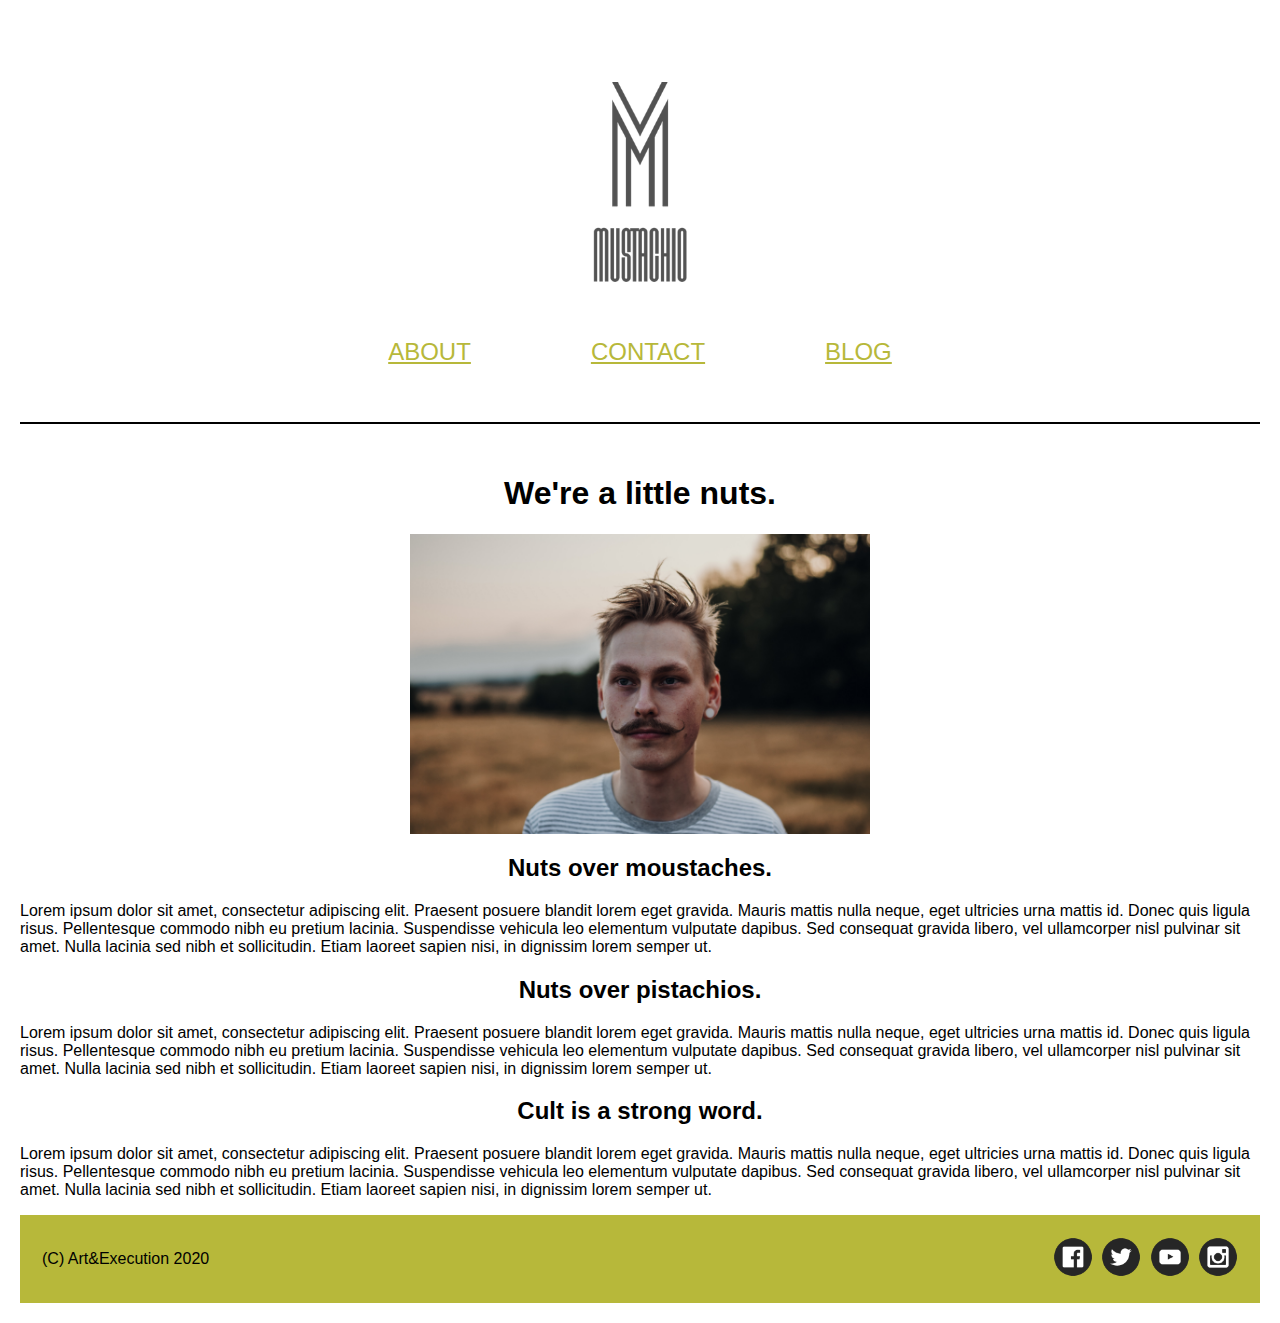
==== about.html @ 49de4752 "adding pages" ====
<!DOCTYPE html>
<html lang="en">
<head>
  <link rel="stylesheet" href="./aboutStyle.css">
  <meta charset="UTF-8">
  <meta name="viewport" content="width=device-width, initial-scale=1.0">
  <title>Want to know more?</title>
  <link href="https://fonts.googleapis.com/css2?family=Carrois+Gothic&display=swap" rel="stylesheet">
</head>
<header>
    <a href="https://ashleighfiddler.github.io/hairSalonWebsite/" class="logo"></a> 
        <img src="images/logo.png" height="200px" alt="logo">
    </a>
    <nav>
        <a href="about.html" class="navlink">ABOUT</a>
        <a href="contact.html"class="navlink">CONTACT</a>
        <a href="blog.html" class="navlink">BLOG</a>
        <article>
            <div class="burger"></div>
            <div class="burger"></div>
            <div class="burger"></div>
        </article>
    </nav>    
</header>
<body>
  <main> 
      <div class="about">
       <h1>We're a little nuts.</h1>
       <img class="aboutimage" src="images/model4.jpg" alt="hipster with a waxed moustache in a field with a line of trees in the background">
      </div>
      <div> 
       <h2>Nuts over moustaches.</h2>
       <p>Lorem ipsum dolor sit amet, consectetur adipiscing elit. Praesent posuere blandit lorem eget gravida. Mauris mattis nulla neque, eget ultricies urna mattis id. Donec quis ligula risus. Pellentesque commodo nibh eu pretium lacinia. Suspendisse vehicula leo elementum vulputate dapibus. Sed consequat gravida libero, vel ullamcorper nisl pulvinar sit amet. Nulla lacinia sed nibh et sollicitudin. Etiam laoreet sapien nisi, in dignissim lorem semper ut.</p> 
       <h2>Nuts over pistachios.</h2>
       <p>Lorem ipsum dolor sit amet, consectetur adipiscing elit. Praesent posuere blandit lorem eget gravida. Mauris mattis nulla neque, eget ultricies urna mattis id. Donec quis ligula risus. Pellentesque commodo nibh eu pretium lacinia. Suspendisse vehicula leo elementum vulputate dapibus. Sed consequat gravida libero, vel ullamcorper nisl pulvinar sit amet. Nulla lacinia sed nibh et sollicitudin. Etiam laoreet sapien nisi, in dignissim lorem semper ut.</p> 
       <h2>Cult is a strong word.</h2>
       <p> Lorem ipsum dolor sit amet, consectetur adipiscing elit. Praesent posuere blandit lorem eget gravida. Mauris mattis nulla neque, eget ultricies urna mattis id. Donec quis ligula risus. Pellentesque commodo nibh eu pretium lacinia. Suspendisse vehicula leo elementum vulputate dapibus. Sed consequat gravida libero, vel ullamcorper nisl pulvinar sit amet. Nulla lacinia sed nibh et sollicitudin. Etiam laoreet sapien nisi, in dignissim lorem semper ut.</p> 
    
    </div>
</main>
  <footer>
    <p class="smalltext"> (C) Art&Execution 2020</p>        
        <div class="icons">
          <img class="icon" src="images/Facebook.png" alt="facebook icon">
          <img class="icon" src="images/Twitter.png" alt="twitter icon">
          <img class="icon" src="images/YouTube.png" alt="youtube icon">
          <img class="icon" src="images/Instagram.png" alt="instagram icon">
        </div>       
 </footer>
</body>
</html>
---- aboutStyle.css ----
body {
    font-family: 'Roboto Condensed', sans-serif;
    margin: 20px;

    
}
header {
    /* background-color: aqua; */
    display: flex;
    flex-direction: column;
    justify-content: center;
    align-items: center;
    margin-bottom: 30px;
    border-bottom: 2px solid black;
    
}
.logo {
    padding-top: 5%
}
 nav {
     display: flex;
     flex-direction: row;
     align-items: center;
     /* background-color: cadetblue; */
     height: 60px; 
     color: rgb(183,184,58);
     margin: 40px ;     
     
 }

 nav a {
     color: rgb(183,184,58);
     font-size: 18pt;
     padding: 40px 60px;
 }
 

h2 {
    text-align: center;}

.about {
  display: flex;
  flex-direction: column;
  align-items: center;
  justify-content: center }
    


footer {
    background-color: rgb(183,184,58);
    display: flex;
    flex-direction: row;
    justify-content: space-between;
    align-items: center;
    }  

        
    
    .icon {
        height: 40px;
                padding: 2px
    
    }
    .smalltext {
        margin: 20px;
        padding: 2px;
    }
    
    .icons {
        margin: 20px;
    
    }  
     
.aboutimage {
    height: 300px;
    align-items: center;
}
@media screen and (min-width: 450px) {

  
}

@media screen and (max-width: 720px) {
    body {
        text-align: center;
    }
    footer {
        justify-content: center;
    }

    .navlink {
        display: none;
    }
    
    .smalltext {
        display: none;
    }
    
    nav div {
        width: 35px;
        height: 5px;
        background-color: rgb(183,184,58);
        margin: 6px 0;
      
          }

}


@media (min-width: 996px) {
 
   
}
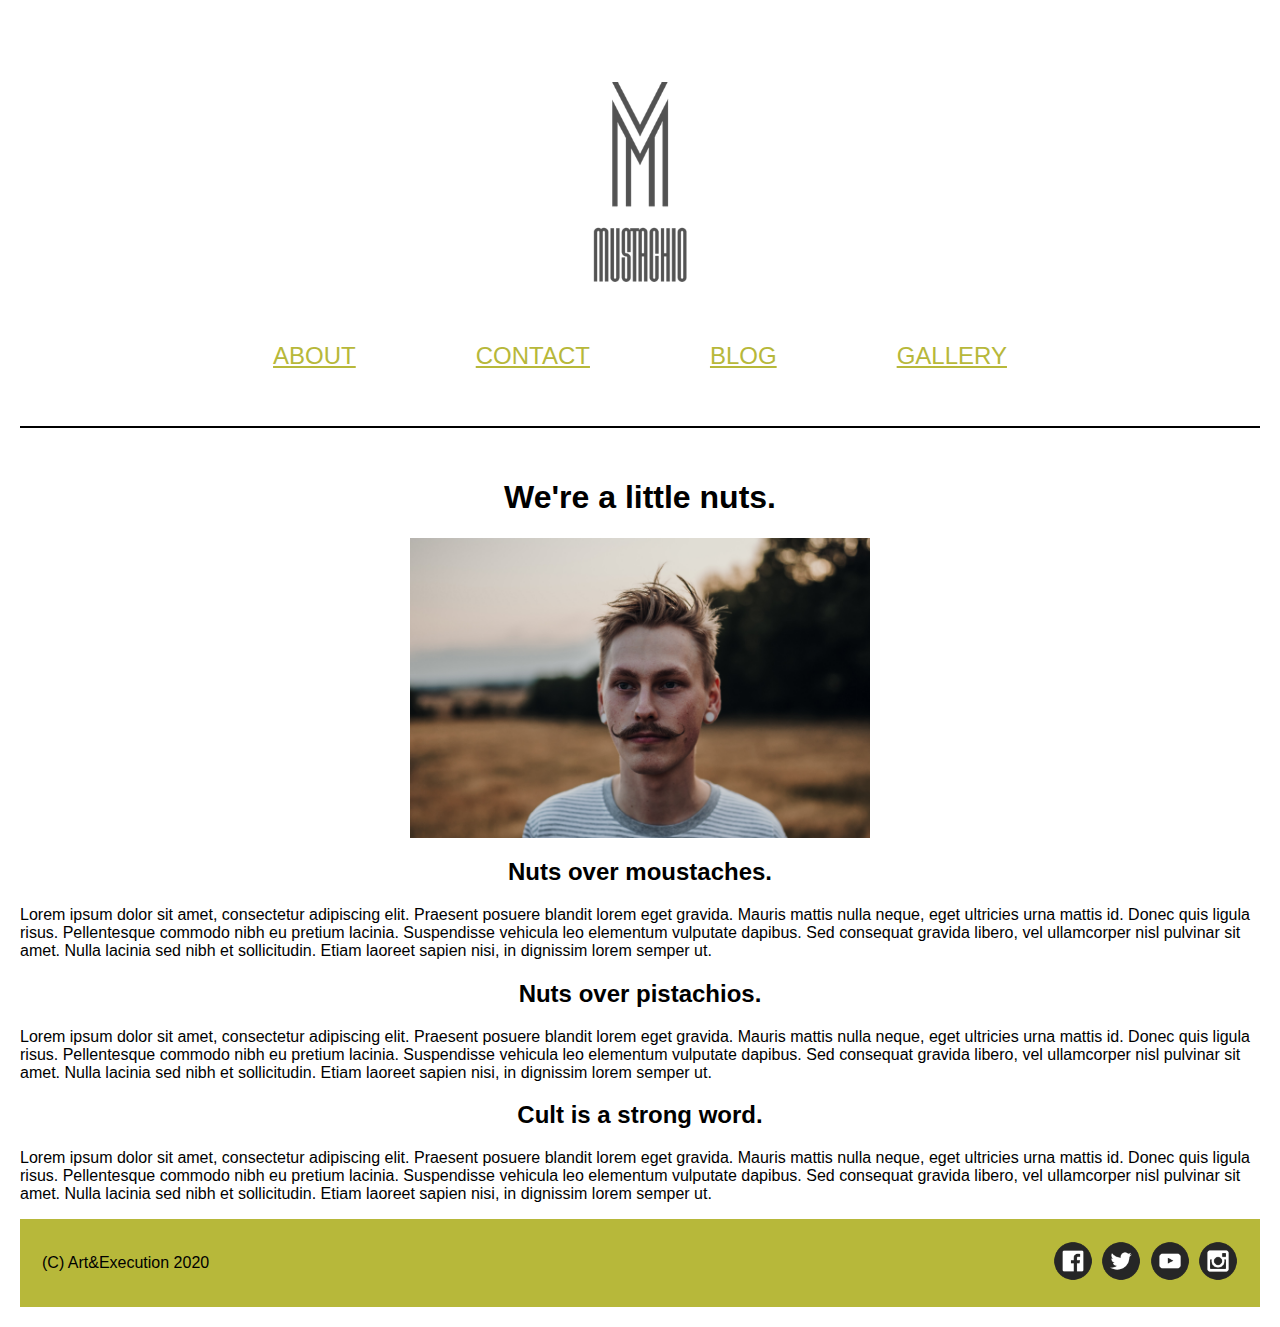
==== commit 441dd598: "finished up" ====
--- a/about.html
+++ b/about.html
@@ -8,13 +8,14 @@
   <link href="https://fonts.googleapis.com/css2?family=Carrois+Gothic&display=swap" rel="stylesheet">
 </head>
 <header>
-    <a href="https://ashleighfiddler.github.io/hairSalonWebsite/" class="logo"></a> 
+    <a href="index.html" class="logo">
         <img src="images/logo.png" height="200px" alt="logo">
     </a>
     <nav>
-        <a href="about.html" class="navlink">ABOUT</a>
-        <a href="contact.html"class="navlink">CONTACT</a>
-        <a href="blog.html" class="navlink">BLOG</a>
+        <a href="about.html" class="navlink"  target="blank">ABOUT</a>
+        <a href="contact.html"class="navlink"  target="blank">CONTACT</a>
+        <a href="blog.html" class="navlink"  target="blank">BLOG</a>
+        <a href="image-gallery.html" class="navlink"  target="blank">GALLERY</a>
         <article>
             <div class="burger"></div>
             <div class="burger"></div>
@@ -26,7 +27,7 @@
   <main> 
       <div class="about">
        <h1>We're a little nuts.</h1>
-       <img class="aboutimage" src="images/model4.jpg" alt="hipster with a waxed moustache in a field with a line of trees in the background">
+       <img class="aboutimage" id="myImage" src="images/model4.jpg" onclick="document.getElementById('myImage').src='images/nut3.jpg'" alt="hipster with a waxed moustache in a field with a line of trees in the background">
       </div>
       <div> 
        <h2>Nuts over moustaches.</h2>
